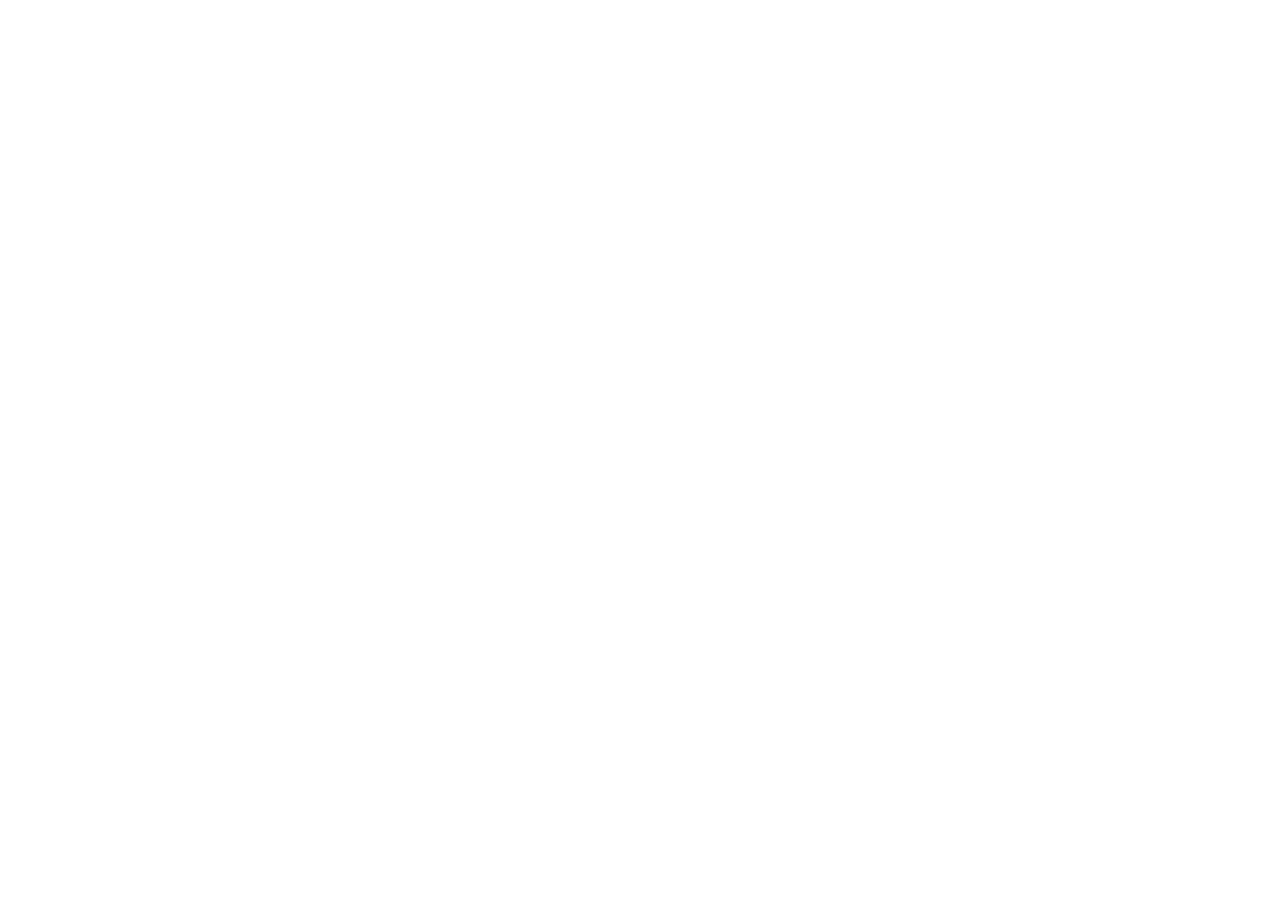
==== portfolio.html @ d2686898 "css  for index.html" ====
<!DOCTYPE html>
<html lang="ru">
  <head>
    <meta charset="UTF-8" />
    <meta http-equiv="X-UA-Compatible" content="IE=edge" />
    <meta name="viewport" content="width=device-width, initial-scale=1.0" />
    <title>Портфолио</title>
    <link rel="stylesheet" href="./css/styles.css" />
  </head>
  <header></header>
  <main></main>
  <footer></footer>
</html>
---- css/styles.css ----
.list {
  list-style: none;
}
.link {
  text-decoration: none;
}
:root {
  --primary-font: 'Roboto', sans-serif;
  --secondary-font: 'Raleway', sans-serif;
  --primary-text-color: #212121;
  --secondary-text-color: #757575;
  --accent-color: #2196f3;
}

body {
  font-family: 'Roboto';
  color: #212121;
}

/* HEADER */
.logo-link-header {
  font-family: var(--secondary-font);
  font-style: normal;
  font-weight: 700;
  font-size: 26px;
  line-height: 1.19;

  letter-spacing: 0.03em;

  color: #000000;

  text-shadow: 0px 4px 4px rgba(0, 0, 0, 0.25);
}
.accent {
  color: var(--accent-color);
}
.menu-link:hover,
.menu-link:focus {
  color: #2196f3;
}
.menu-link {
  font-style: normal;
  font-weight: 500;
  font-size: 14px;
  line-height: 1.14;
  letter-spacing: 0.02em;

  color: #212121;
}

.contact-text {
  font-style: normal;
  font-weight: 500;
  font-size: 14px;
  line-height: 1.14px;
  letter-spacing: 0.02em;

  color: #757575;
}
.contact-text:hover,
.contact-text:focus {
  color: #2196f3;
}

/* HERO */
.hero, .footer {
  background-color: #2f303a;
}
.hero-title {
  font-style: normal;
  font-weight: 900;
  font-size: 44px;
  line-height: 1.36;
  text-align: center;
  letter-spacing: 0.06em;
  text-transform: uppercase;

  color: #ffffff;
}
.modal-btn {
  background-color: #2196f3;
  font-style: normal;
  font-weight: 700;
  font-size: 16px;
  line-height: 1.88;
  display: flex;
  align-items: center;
  text-align: center;
  letter-spacing: 0.06em;

  color: #ffffff;
  cursor: pointer;
}

/* PLUS */

.plus-title {
  font-style: normal;
  font-weight: 700;
  font-size: 14px;
  line-height: 1.14px;
  letter-spacing: 0.03em;
  text-transform: uppercase;

  color: #212121;
}
.plus-text {
  font-style: normal;
  font-weight: 400;
  font-size: 14px;
  line-height: 1.71;

  letter-spacing: 0.03em;

  color: #757575;
}

/* EXAMPLES+TEAM */

.examples-title,
.team-title {
  font-style: normal;
  font-weight: 700;
  font-size: 36px;
  line-height: 1.17;
  text-align: center;
  letter-spacing: 0.03em;

  color: #212121;
}
.team {
  background-color: #f5f4fa;
}
.team-name-title {
  font-style: normal;
  font-weight: 500;
  font-size: 16px;
  line-height: 1.19;

  text-align: center;
  letter-spacing: 0.03em;

  color: #212121;
}
.team-speciality {
  font-style: normal;
  font-weight: 400;
  font-size: 16px;
  line-height: 1.19;

  text-align: center;
  letter-spacing: 0.03em;

  color: #757575;
}
.logo-link-footer {
        font-family: 'Raleway';
        font-style: normal;
        font-weight: 700;
        font-size: 26px;
        line-height: 1.19;
           
        letter-spacing: 0.03em;
    
        color: #FFFFFF;
}

.address-text {
    
        font-style: normal;
        font-weight: 400;
        font-size: 14px;
        line-height: 1.71;
       
    
        letter-spacing: 0.03em;
    
        color: #FFFFFF;
}
.address-text:hover,
.address-text:focus {
    color: #2196f3;
}
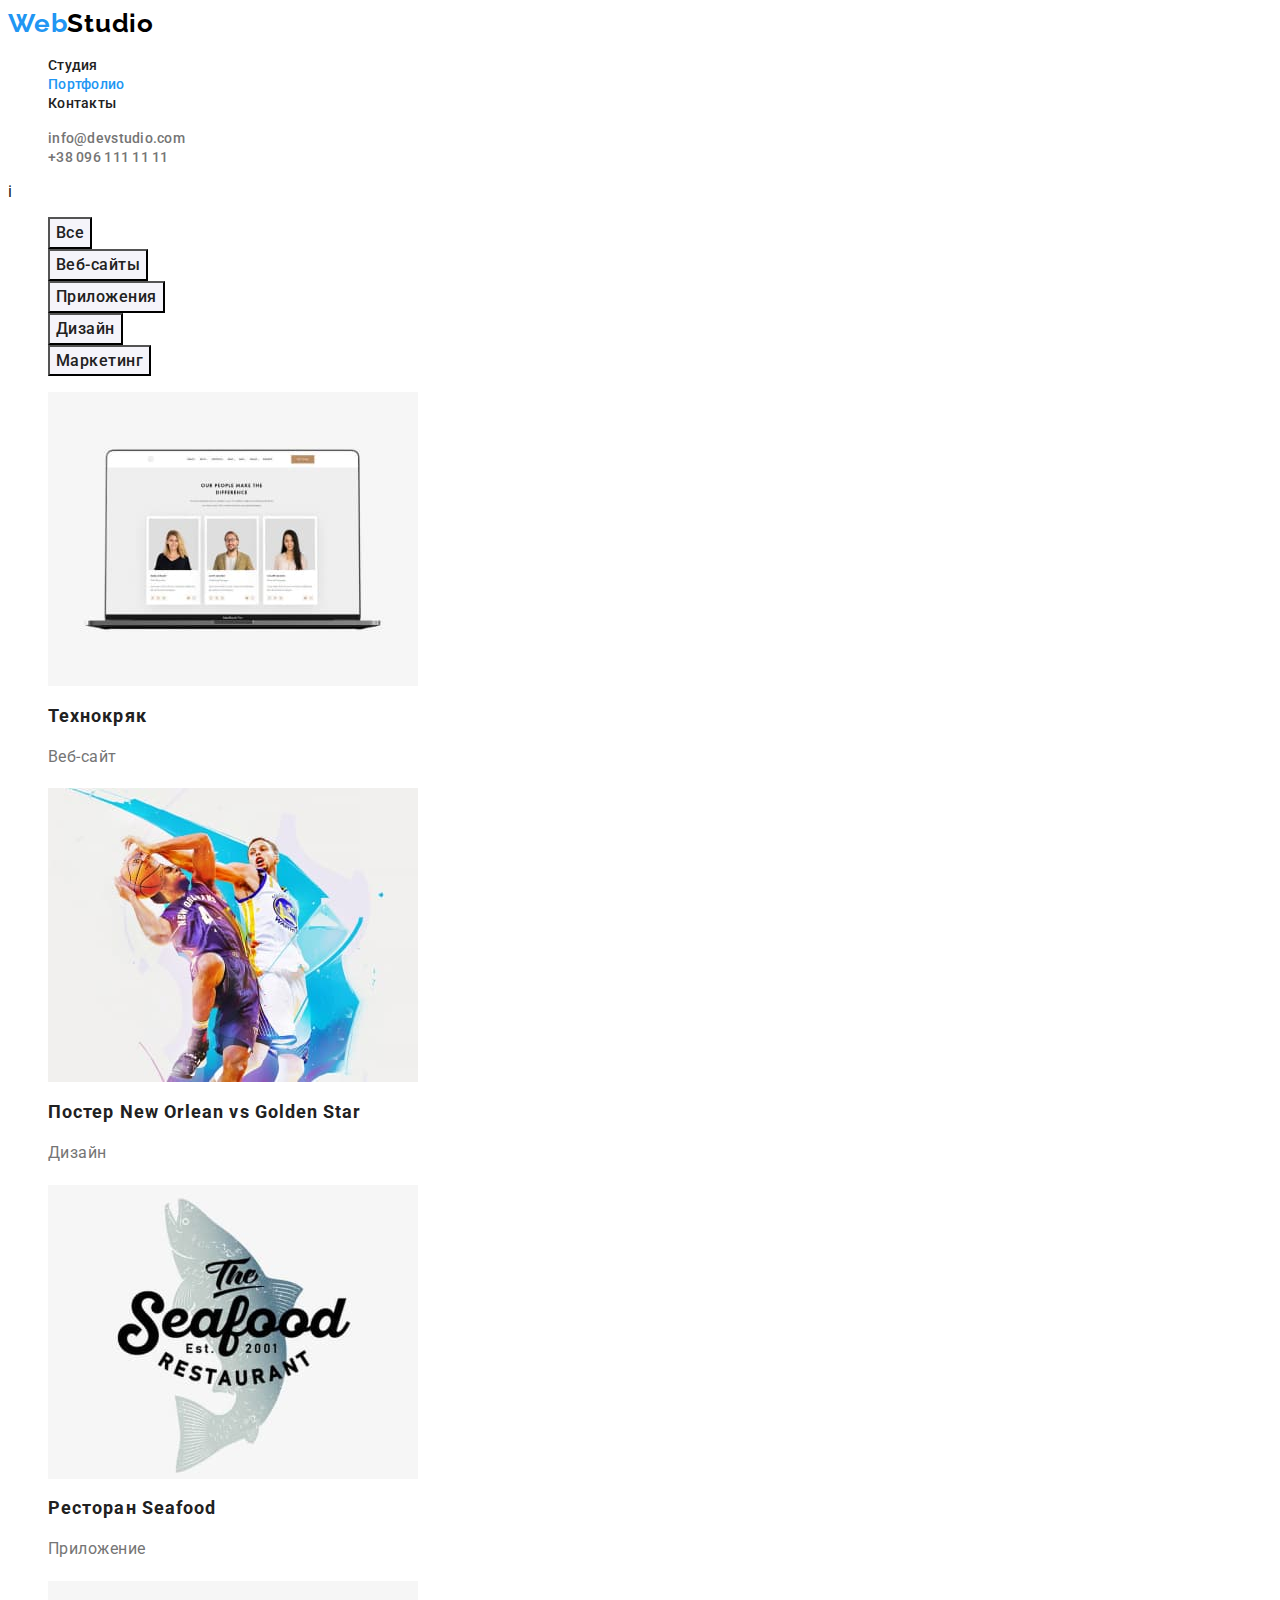
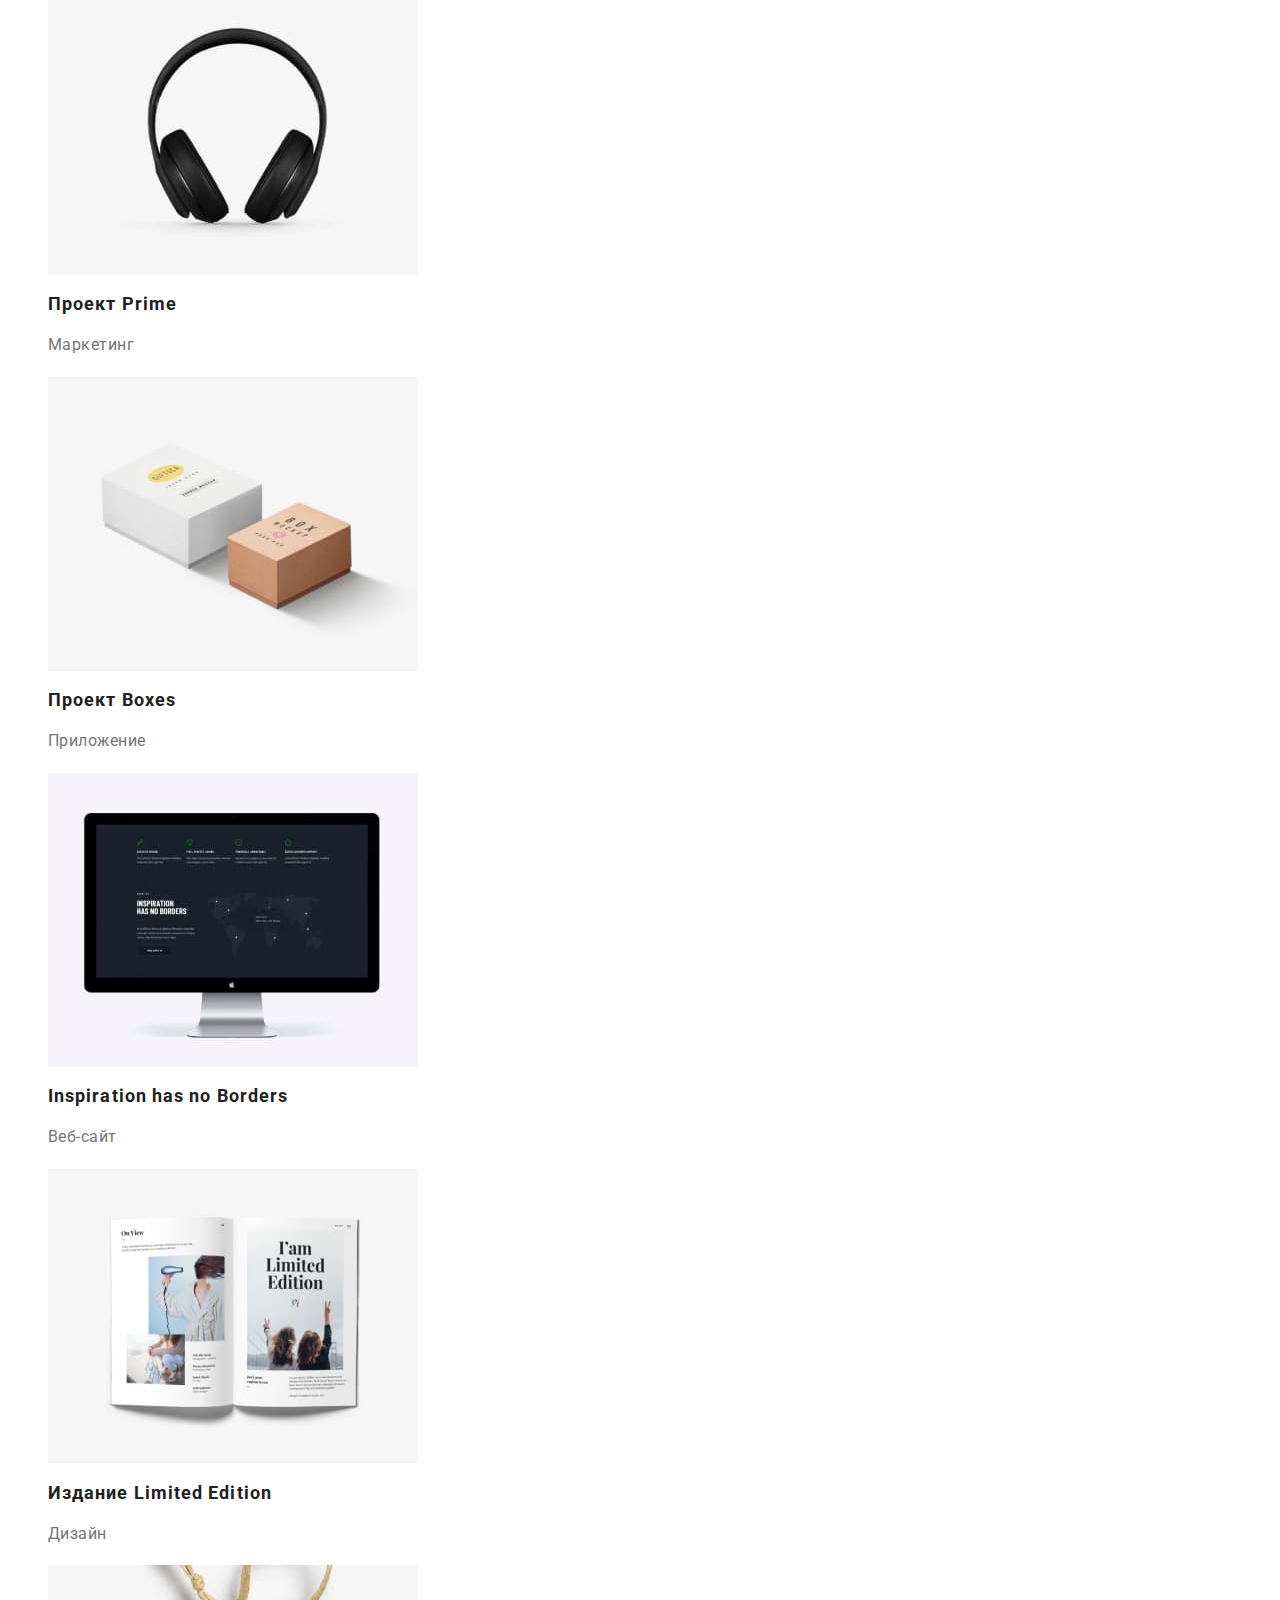
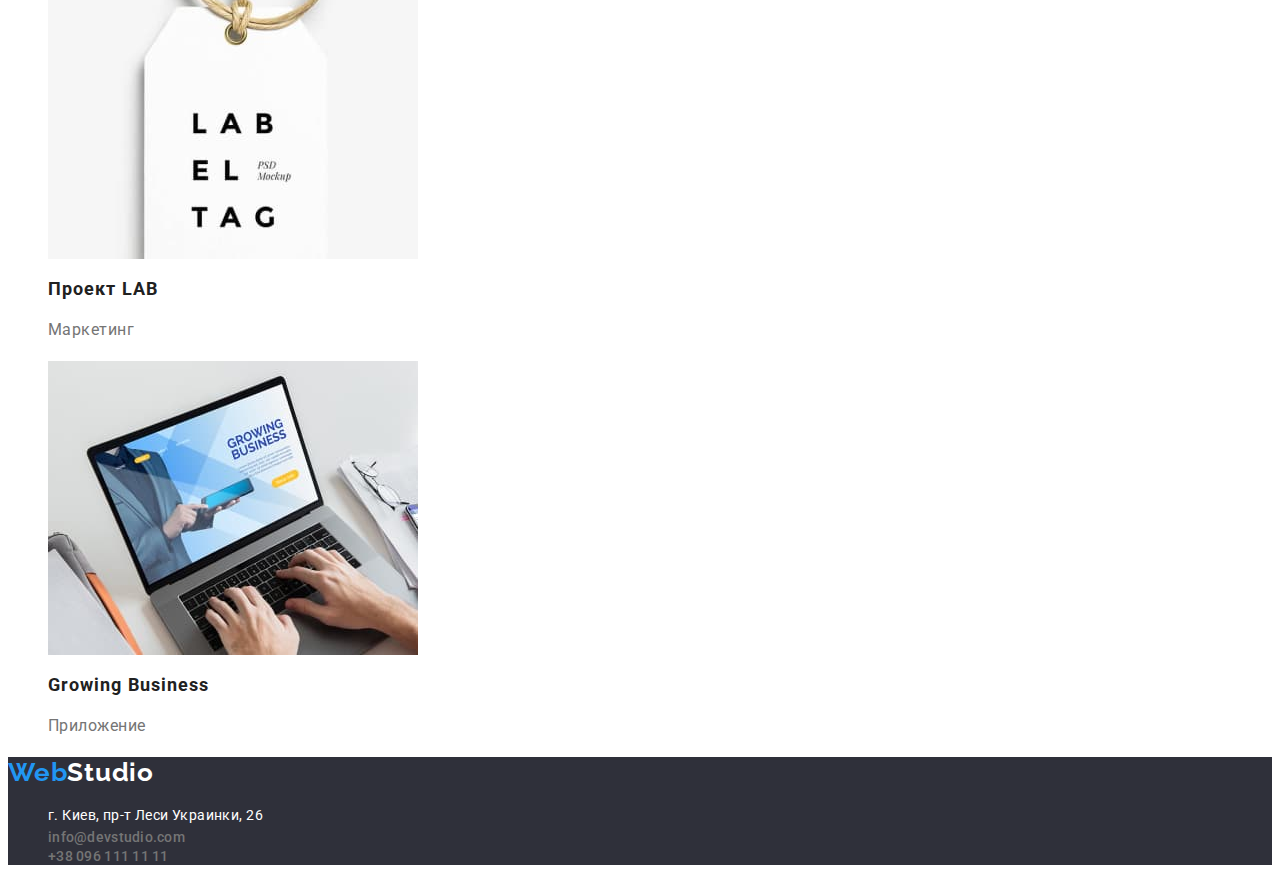
==== commit 11fbbec4: "add portfolio.html+css" ====
--- a/portfolio.html
+++ b/portfolio.html
@@ -5,9 +5,167 @@
     <meta http-equiv="X-UA-Compatible" content="IE=edge" />
     <meta name="viewport" content="width=device-width, initial-scale=1.0" />
     <title>Портфолио</title>
+    <link rel="preconnect" href="https://fonts.googleapis.com" />
+    <link rel="preconnect" href="https://fonts.gstatic.com" crossorigin />
+    <link
+      href="https://fonts.googleapis.com/css2?family=Montserrat:wght@400;700&family=Raleway:wght@700&family=Roboto:wght@400;500;700;900&display=swap"
+      rel="stylesheet"
+    />
     <link rel="stylesheet" href="./css/styles.css" />
   </head>
-  <header></header>
-  <main></main>
-  <footer></footer>
+  <!--Header-->
+  <header class="header">
+    <nav class="navigation">
+      <a class="logo-link-header link" href="./index.html"><span class="accent">Web</span>Studio</a>
+
+      <ul class="menu list">
+        <li class="menu-item">
+          <a class="menu-link link" href="./index.html">Студия</a>
+        </li>
+        <li class="menu-item">
+          <a class="menu-link menu-link-current link" href="">Портфолио</a>
+        </li>
+        <li class="menu-item">
+          <a class="menu-link link" href="">Контакты</a>
+        </li>
+      </ul>
+    </nav>
+    <ul class="contact list">
+      <li class="contact-item">
+        <a class="contact-text link" href="mailto:info@devstudio.com">info@devstudio.com</a>
+      </li>
+      <li class="contact-item">
+        <a class="contact-text link" href="tel:+380961111111">+38 096 111 11 11</a>
+      </li>
+    </ul>
+  </header>
+  <main>
+    <!--Our portfolio-->
+    <h1 hidden>Кнопки навигации по странице</h1>
+    i
+    <section>
+      <div class="nav-on-portfolio">
+        <ul class="nav-on-portfolio-list list">
+          <li><button class="nav-on-portfolio-text" type="button">Все</button></li>
+          <li><button class="nav-on-portfolio-text" type="button">Веб-сайты</button></li>
+          <li><button class="nav-on-portfolio-text" type="button">Приложения</button></li>
+          <li><button class="nav-on-portfolio-text" type="button">Дизайн</button></li>
+          <li><button class="nav-on-portfolio-text" type="button">Маркетинг</button></li>
+        </ul>
+      </div>
+
+      <div class="portfolio-examples">
+        <ul class="portfolio-examples-list list">
+          <li class="portfolio-examples-item">
+            <img
+              src="./images/Portfolio/portfolio-1.jpg"
+              alt="Пример нашего портфолио"
+              width="370"
+              height="294"
+            />
+            <h2 class="portfolio-examples-title">Технокряк</h2>
+            <p class="portfolio-examples-text">Веб-сайт</p>
+          </li>
+          <li class="portfolio-examples-item">
+            <img
+              src="./images/Portfolio/portfolio-2.jpg"
+              alt="Пример нашего портфолио"
+              width="370"
+              height="294"
+            />
+            <h2 class="portfolio-examples-title">Постер New Orlean vs Golden Star</h2>
+            <p class="portfolio-examples-text">Дизайн</p>
+          </li>
+          <li class="portfolio-examples-item">
+            <img
+              src="./images/Portfolio/portfolio-3.jpg"
+              alt="Пример нашего портфолио"
+              width="370"
+              height="294"
+            />
+            <h2 class="portfolio-examples-title">Ресторан Seafood</h2>
+            <p class="portfolio-examples-text">Приложение</p>
+          </li>
+          <li class="portfolio-examples-item">
+            <img
+              src="./images/Portfolio/portfolio-4.jpg"
+              alt="Пример нашего портфолио"
+              width="370"
+              height="294"
+            />
+            <h2 class="portfolio-examples-title">Проект Prime</h2>
+            <p class="portfolio-examples-text">Маркетинг</p>
+          </li>
+          <li class="portfolio-examples-item">
+            <img
+              src="./images/Portfolio/portfolio-5.jpg"
+              alt="Пример нашего портфолио"
+              width="370"
+              height="294"
+            />
+            <h2 class="portfolio-examples-title">Проект Boxes</h2>
+            <p class="portfolio-examples-text">Приложение</p>
+          </li>
+          <li class="portfolio-examples-item">
+            <img
+              src="./images/Portfolio/portfolio-6.jpg"
+              alt="Пример нашего портфолио"
+              width="370"
+              height="294"
+            />
+            <h2 class="portfolio-examples-title">Inspiration has no Borders</h2>
+            <p class="portfolio-examples-text">Веб-сайт</p>
+          </li>
+          <li class="portfolio-examples-item">
+            <img
+              src="./images/Portfolio/portfolio-7.jpg"
+              alt="Пример нашего портфолио"
+              width="370"
+              height="294"
+            />
+            <h2 class="portfolio-examples-title">Издание Limited Edition</h2>
+            <p class="portfolio-examples-text">Дизайн</p>
+          </li>
+          <li class="portfolio-examples-item">
+            <img
+              src="./images/Portfolio/portfolio-8.jpg"
+              alt="Пример нашего портфолио"
+              width="370"
+              height="294"
+            />
+            <h2 class="portfolio-examples-title">Проект LAB</h2>
+            <p class="portfolio-examples-text">Маркетинг</p>
+          </li>
+          <li class="portfolio-examples-item">
+            <img
+              src="./images/Portfolio/portfolio-9.jpg"
+              alt="Пример нашего портфолио"
+              width="370"
+              height="294"
+            />
+            <h2 class="portfolio-examples-title">Growing Business</h2>
+            <p class="portfolio-examples-text">Приложение</p>
+          </li>
+        </ul>
+      </div>
+    </section>
+  </main>
+  <!--Footer-->
+  <footer class="footer">
+    <a class="logo-link-footer link" href="./index.html"><span class="accent">Web</span>Studio</a>
+
+    <address class="address">
+      <ul class="address-list list">
+        <li class="address-item">
+          <a class="address-text link" href="">г. Киев, пр-т Леси Украинки, 26</a>
+        </li>
+        <li class="contact-item">
+          <a class="contact-text link" href="mailto:info@devstudio.com">info@devstudio.com</a>
+        </li>
+        <li class="contact-item">
+          <a class="contact-text link" href="tel:+380961111111">+38 096 111 11 11</a>
+        </li>
+      </ul>
+    </address>
+  </footer>
 </html>
--- a/css/styles.css
+++ b/css/styles.css
@@ -7,177 +7,190 @@
 :root {
   --primary-font: 'Roboto', sans-serif;
   --secondary-font: 'Raleway', sans-serif;
+  --primary-font-size: 16px;
+  --secondary-font-size: 14px;
+  --primary-font-weight: 700;
   --primary-text-color: #212121;
   --secondary-text-color: #757575;
+  --thirty-text-color: #ffffff;
+  --fourty-text-color: #000000;
+  --primary-bcg: #2f303a;
+  --secondary-bcg: #f5f4fa;
   --accent-color: #2196f3;
 }
 
 body {
-  font-family: 'Roboto';
-  color: #212121;
+  font-family: var(--primary-font), sans-serif;
+  color: var(--primary-text-color);
 }
 
-/* HEADER */
+/* ===================================HEADER=================================== */
 .logo-link-header {
   font-family: var(--secondary-font);
-  font-style: normal;
-  font-weight: 700;
+  font-weight: var(--primary-font-weight);
   font-size: 26px;
   line-height: 1.19;
-
   letter-spacing: 0.03em;
-
-  color: #000000;
-
-  text-shadow: 0px 4px 4px rgba(0, 0, 0, 0.25);
+  color: var(--fourty-text-color);
 }
 .accent {
   color: var(--accent-color);
 }
 .menu-link:hover,
 .menu-link:focus {
-  color: #2196f3;
+  color: var(--accent-color);
 }
 .menu-link {
-  font-style: normal;
   font-weight: 500;
-  font-size: 14px;
+  font-size: var(--secondary-font-size);
   line-height: 1.14;
   letter-spacing: 0.02em;
-
-  color: #212121;
+  color: var(--primary-text-color);
 }
 
 .contact-text {
   font-style: normal;
   font-weight: 500;
-  font-size: 14px;
+  font-size: var(--secondary-font-size);
   line-height: 1.14px;
   letter-spacing: 0.02em;
-
-  color: #757575;
+  color: var(--secondary-text-color);
 }
 .contact-text:hover,
 .contact-text:focus {
-  color: #2196f3;
+  color: var(--accent-color);
 }
 
-/* HERO */
-.hero, .footer {
-  background-color: #2f303a;
+/*========================================== HERO =========================================*/
+.hero,
+.footer {
+  background-color: var(--primary-bcg);
 }
 .hero-title {
-  font-style: normal;
   font-weight: 900;
   font-size: 44px;
   line-height: 1.36;
   text-align: center;
   letter-spacing: 0.06em;
   text-transform: uppercase;
-
-  color: #ffffff;
+  color: var(--thirty-text-color);
 }
 .modal-btn {
-  background-color: #2196f3;
-  font-style: normal;
-  font-weight: 700;
-  font-size: 16px;
+  background-color: var(--accent-color);
+  font-family: inherit;
+  font-weight: var(--primary-font-weight);
+  font-size: var(--primary-font-size);
   line-height: 1.88;
   display: flex;
   align-items: center;
   text-align: center;
   letter-spacing: 0.06em;
-
-  color: #ffffff;
+  color: var(--thirty-text-color);
   cursor: pointer;
 }
-
-/* PLUS */
+.modal-btn:hover,
+.modal-btn:focus {
+  background-color: #188ce8;
+}
+/* ========================================= PLUS =========================================*/
 
 .plus-title {
-  font-style: normal;
-  font-weight: 700;
-  font-size: 14px;
+  font-weight: var(--primary-font-weight);
+  font-size: var(--secondary-font-size);
   line-height: 1.14px;
   letter-spacing: 0.03em;
   text-transform: uppercase;
-
-  color: #212121;
+  color: var(--primary-text-color);
 }
 .plus-text {
-  font-style: normal;
-  font-weight: 400;
-  font-size: 14px;
+  font-size: var(--secondary-font-size);
   line-height: 1.71;
-
   letter-spacing: 0.03em;
-
-  color: #757575;
+  color: var(--secondary-text-color);
 }
 
-/* EXAMPLES+TEAM */
+/*=========================================== TEAM ===========================================*/
 
 .examples-title,
 .team-title {
-  font-style: normal;
-  font-weight: 700;
+  font-weight: var(--primary-font-weight);
   font-size: 36px;
   line-height: 1.17;
   text-align: center;
   letter-spacing: 0.03em;
-
-  color: #212121;
+  color: var(--primary-text-color);
 }
 .team {
-  background-color: #f5f4fa;
+  background-color: var(--secondary-bcg);
 }
 .team-name-title {
-  font-style: normal;
   font-weight: 500;
-  font-size: 16px;
+  font-size: var(--primary-font-size);
   line-height: 1.19;
-
   text-align: center;
   letter-spacing: 0.03em;
-
-  color: #212121;
+  color: var(--primary-text-color);
 }
 .team-speciality {
-  font-style: normal;
-  font-weight: 400;
-  font-size: 16px;
+  font-size: var(--primary-font-size);
   line-height: 1.19;
-
   text-align: center;
   letter-spacing: 0.03em;
+  color: var(--secondary-text-color);
+}
+/*======================================== FOOTER ========================================*/
+.logo-link-footer {
+  font-family: var(--secondary-font);
+  font-weight: var(--primary-font-weight);
+  font-size: 26px;
+  line-height: 1.19;
+  letter-spacing: 0.03em;
 
-  color: #757575;
-}
-.logo-link-footer {
-        font-family: 'Raleway';
-        font-style: normal;
-        font-weight: 700;
-        font-size: 26px;
-        line-height: 1.19;
-           
-        letter-spacing: 0.03em;
-    
-        color: #FFFFFF;
+  color: var(--thirty-text-color);
 }
 
 .address-text {
-    
-        font-style: normal;
-        font-weight: 400;
-        font-size: 14px;
-        line-height: 1.71;
-       
-    
-        letter-spacing: 0.03em;
-    
-        color: #FFFFFF;
+  font-style: normal;
+  font-size: var(--secondary-font-size);
+  line-height: 1.71;
+  letter-spacing: 0.03em;
+  color: var(--thirty-text-color);
 }
 .address-text:hover,
 .address-text:focus {
-    color: #2196f3;
-}+  color: var(--accent-color);
+}
+
+/* =====================================OUR PORTFOLIO ===================================== */
+.nav-on-portfolio-text:hover,
+.nav-on-portfolio-text:focus {
+  background-color: var(--accent-color);
+  color: var(--thirty-text-color);
+}
+.nav-on-portfolio-text {
+  background-color: var(--secondary-bcg);
+  font-family: inherit;
+  font-weight: 500;
+  font-size: var(--primary-font-size);
+  line-height: 1.62;
+  text-align: center;
+  letter-spacing: 0.03em;
+  color: var(--primary-text-color);
+  cursor: pointer;
+}
+.portfolio-examples-title {
+  font-weight: var(--primary-font-weight);
+  font-size: 18px;
+  line-height: 2x;
+  letter-spacing: 0.06em;
+  color: var(--primary-text-color);
+}
+.portfolio-examples-text {
+  font-size: var(--primary-font-size);
+  line-height: 1.88;
+  letter-spacing: 0.03em;
+  color: var(--secondary-text-color);
+}
+.menu-link-current {
+  color: var(--accent-color);
+}
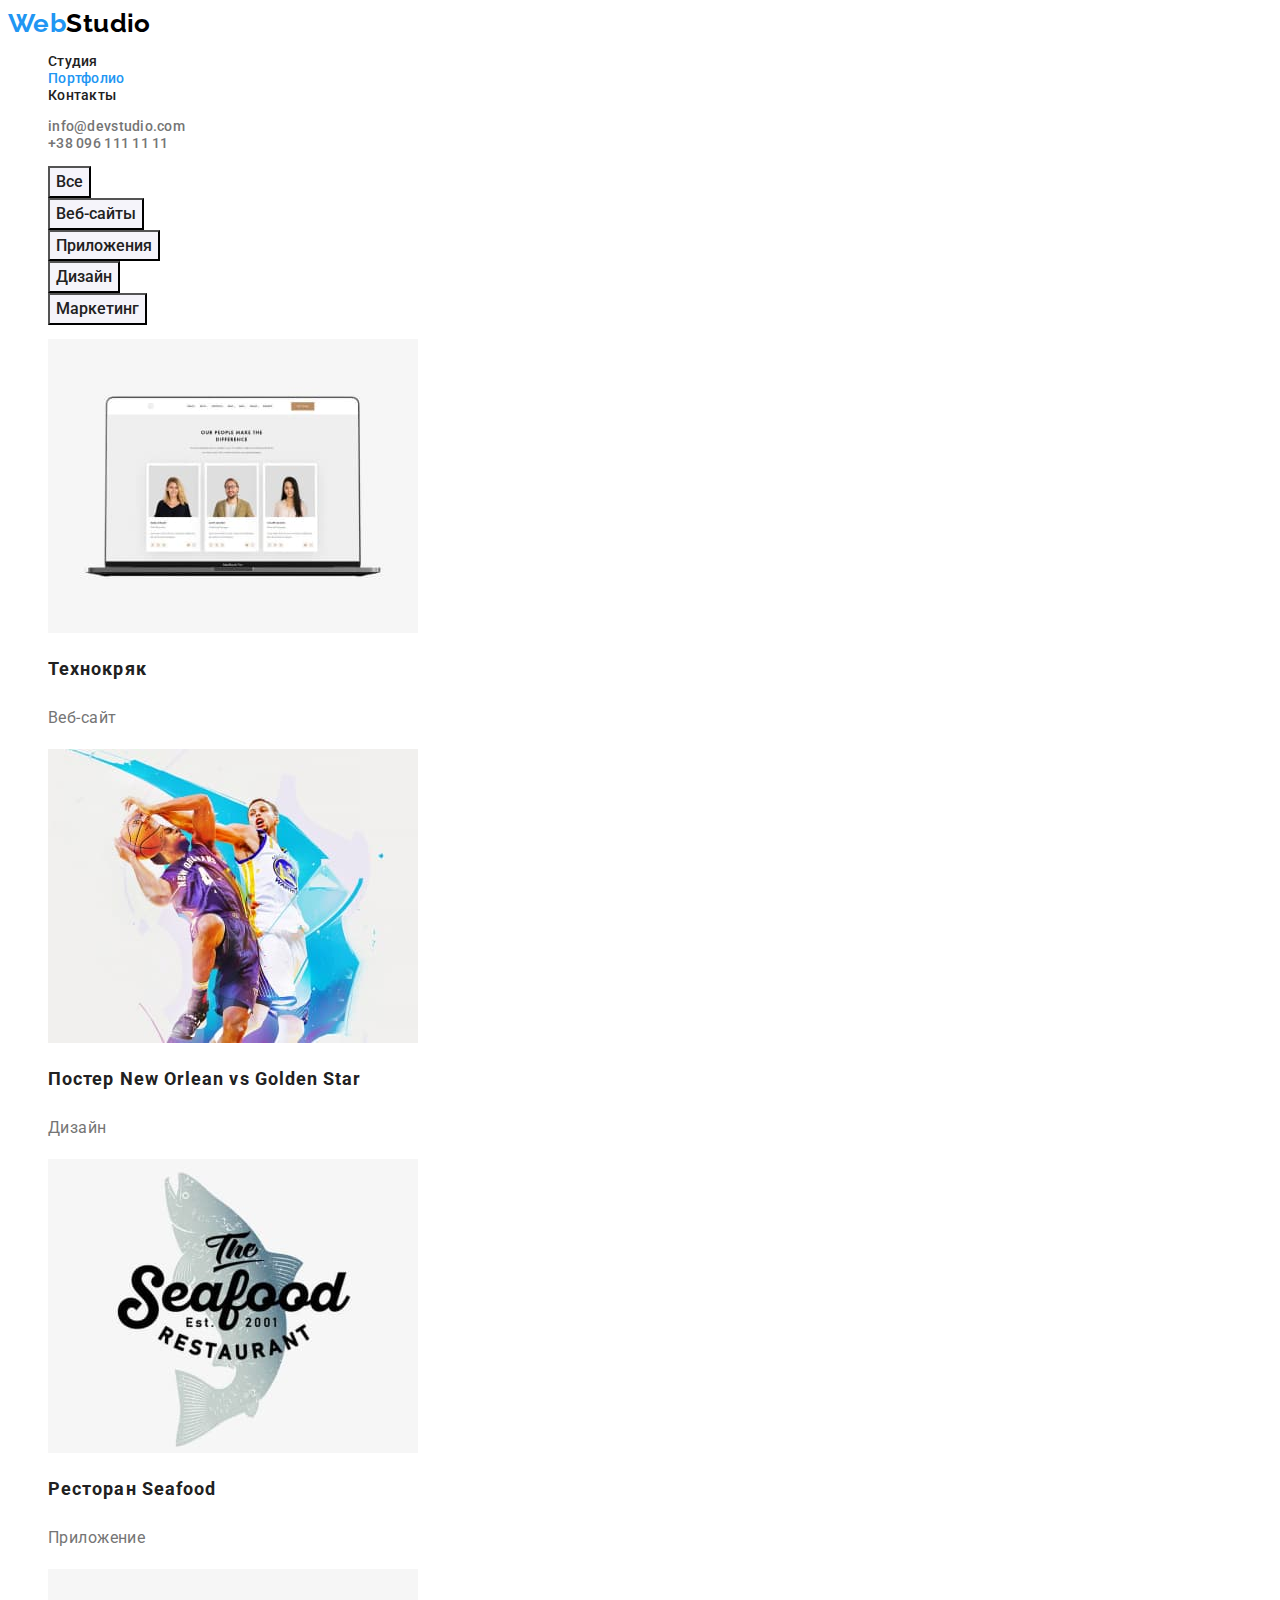
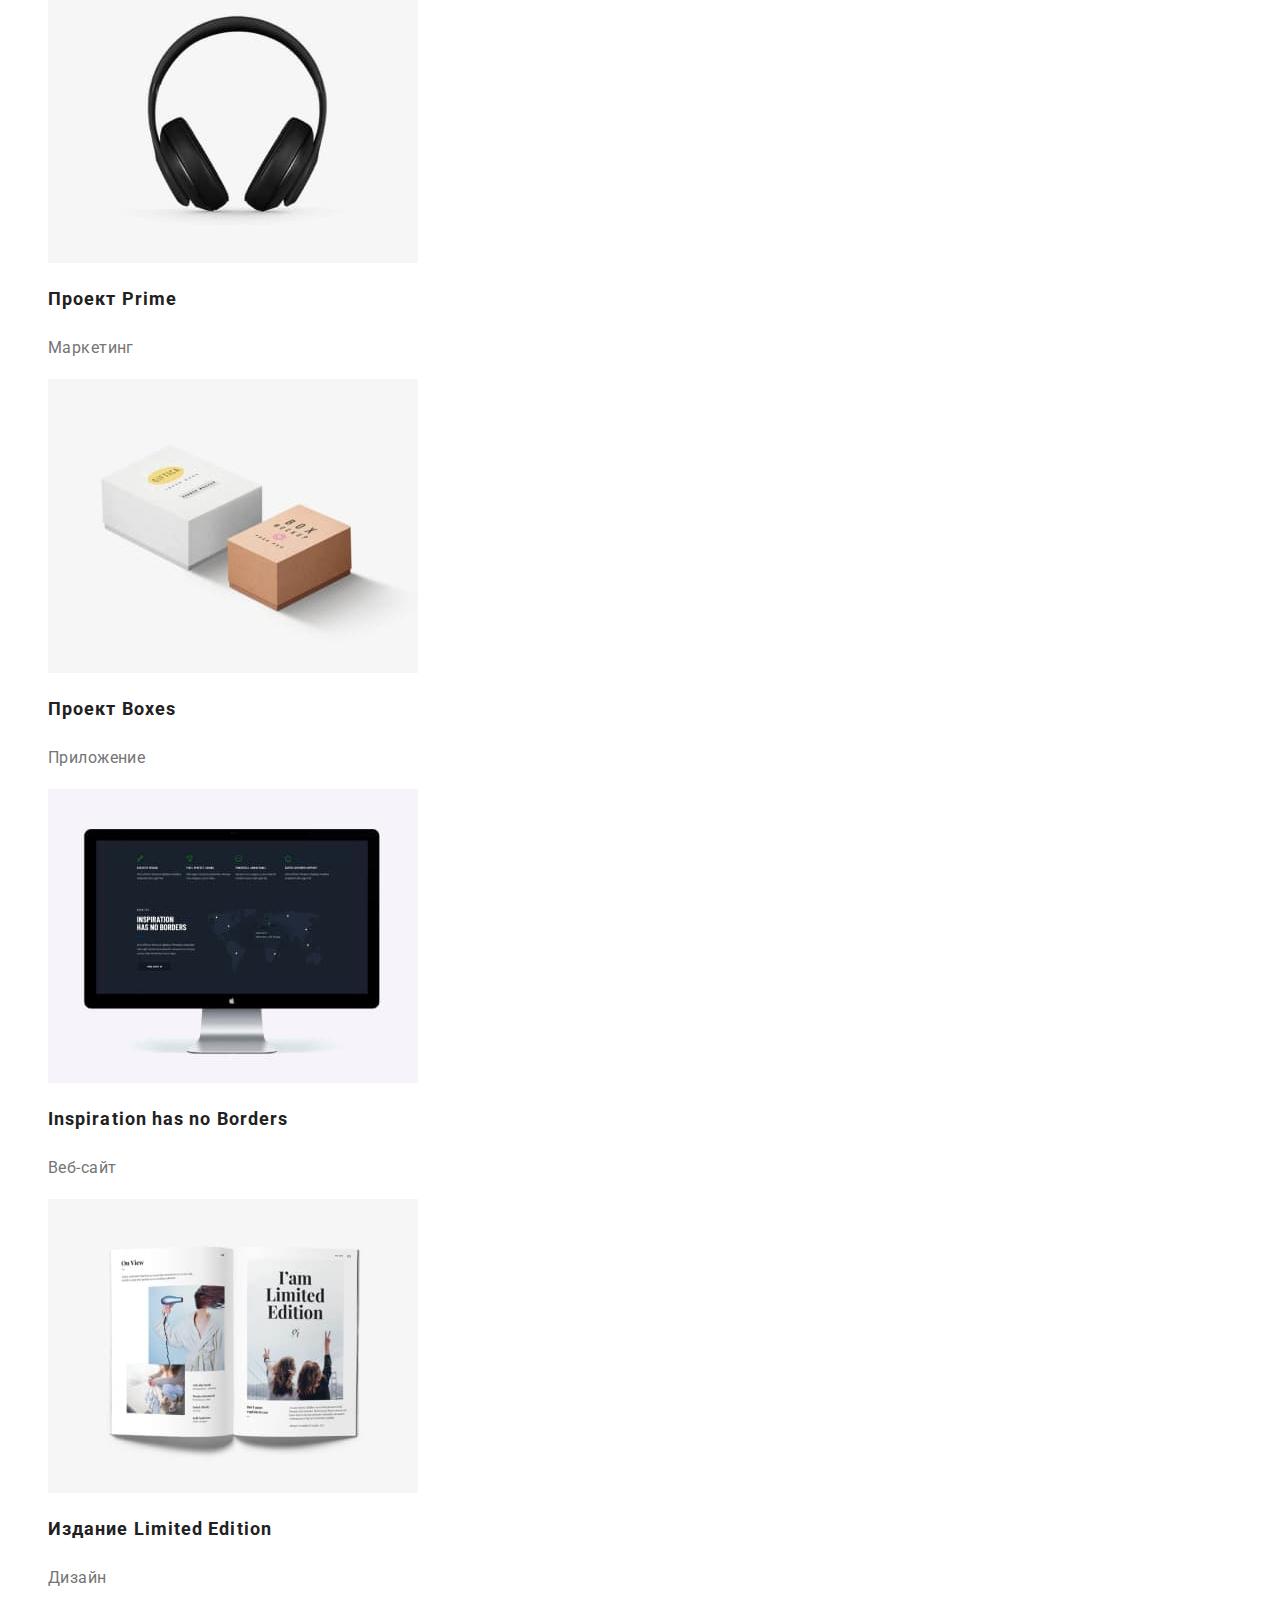
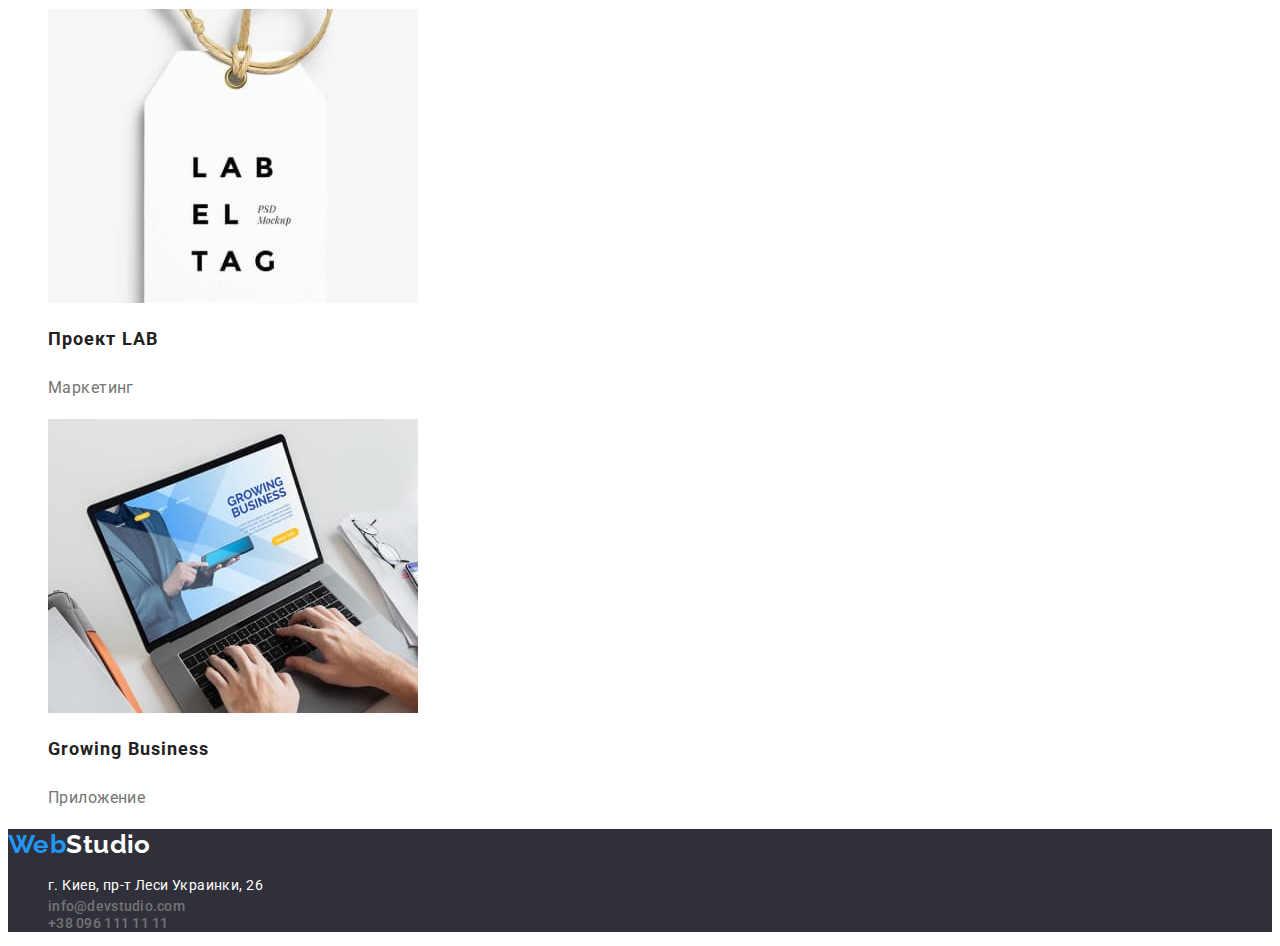
==== commit b7e45fe0: "correct css" ====
--- a/portfolio.html
+++ b/portfolio.html
@@ -41,113 +41,110 @@
   </header>
   <main>
     <!--Our portfolio-->
-    <h1 hidden>Кнопки навигации по странице</h1>
-    i
+
     <section>
-      <div class="nav-on-portfolio">
-        <ul class="nav-on-portfolio-list list">
-          <li><button class="nav-on-portfolio-text" type="button">Все</button></li>
-          <li><button class="nav-on-portfolio-text" type="button">Веб-сайты</button></li>
-          <li><button class="nav-on-portfolio-text" type="button">Приложения</button></li>
-          <li><button class="nav-on-portfolio-text" type="button">Дизайн</button></li>
-          <li><button class="nav-on-portfolio-text" type="button">Маркетинг</button></li>
-        </ul>
-      </div>
+      <h1 hidden>Кнопки навигации по странице</h1>
 
-      <div class="portfolio-examples">
-        <ul class="portfolio-examples-list list">
-          <li class="portfolio-examples-item">
-            <img
-              src="./images/Portfolio/portfolio-1.jpg"
-              alt="Пример нашего портфолио"
-              width="370"
-              height="294"
-            />
-            <h2 class="portfolio-examples-title">Технокряк</h2>
-            <p class="portfolio-examples-text">Веб-сайт</p>
-          </li>
-          <li class="portfolio-examples-item">
-            <img
-              src="./images/Portfolio/portfolio-2.jpg"
-              alt="Пример нашего портфолио"
-              width="370"
-              height="294"
-            />
-            <h2 class="portfolio-examples-title">Постер New Orlean vs Golden Star</h2>
-            <p class="portfolio-examples-text">Дизайн</p>
-          </li>
-          <li class="portfolio-examples-item">
-            <img
-              src="./images/Portfolio/portfolio-3.jpg"
-              alt="Пример нашего портфолио"
-              width="370"
-              height="294"
-            />
-            <h2 class="portfolio-examples-title">Ресторан Seafood</h2>
-            <p class="portfolio-examples-text">Приложение</p>
-          </li>
-          <li class="portfolio-examples-item">
-            <img
-              src="./images/Portfolio/portfolio-4.jpg"
-              alt="Пример нашего портфолио"
-              width="370"
-              height="294"
-            />
-            <h2 class="portfolio-examples-title">Проект Prime</h2>
-            <p class="portfolio-examples-text">Маркетинг</p>
-          </li>
-          <li class="portfolio-examples-item">
-            <img
-              src="./images/Portfolio/portfolio-5.jpg"
-              alt="Пример нашего портфолио"
-              width="370"
-              height="294"
-            />
-            <h2 class="portfolio-examples-title">Проект Boxes</h2>
-            <p class="portfolio-examples-text">Приложение</p>
-          </li>
-          <li class="portfolio-examples-item">
-            <img
-              src="./images/Portfolio/portfolio-6.jpg"
-              alt="Пример нашего портфолио"
-              width="370"
-              height="294"
-            />
-            <h2 class="portfolio-examples-title">Inspiration has no Borders</h2>
-            <p class="portfolio-examples-text">Веб-сайт</p>
-          </li>
-          <li class="portfolio-examples-item">
-            <img
-              src="./images/Portfolio/portfolio-7.jpg"
-              alt="Пример нашего портфолио"
-              width="370"
-              height="294"
-            />
-            <h2 class="portfolio-examples-title">Издание Limited Edition</h2>
-            <p class="portfolio-examples-text">Дизайн</p>
-          </li>
-          <li class="portfolio-examples-item">
-            <img
-              src="./images/Portfolio/portfolio-8.jpg"
-              alt="Пример нашего портфолио"
-              width="370"
-              height="294"
-            />
-            <h2 class="portfolio-examples-title">Проект LAB</h2>
-            <p class="portfolio-examples-text">Маркетинг</p>
-          </li>
-          <li class="portfolio-examples-item">
-            <img
-              src="./images/Portfolio/portfolio-9.jpg"
-              alt="Пример нашего портфолио"
-              width="370"
-              height="294"
-            />
-            <h2 class="portfolio-examples-title">Growing Business</h2>
-            <p class="portfolio-examples-text">Приложение</p>
-          </li>
-        </ul>
-      </div>
+      <ul class="nav-on-portfolio-list list">
+        <li><button class="nav-on-portfolio-text" type="button">Все</button></li>
+        <li><button class="nav-on-portfolio-text" type="button">Веб-сайты</button></li>
+        <li><button class="nav-on-portfolio-text" type="button">Приложения</button></li>
+        <li><button class="nav-on-portfolio-text" type="button">Дизайн</button></li>
+        <li><button class="nav-on-portfolio-text" type="button">Маркетинг</button></li>
+      </ul>
+
+      <ul class="portfolio-examples-list list">
+        <li class="portfolio-examples-item">
+          <img
+            src="./images/Portfolio/portfolio-1.jpg"
+            alt="Пример нашего портфолио"
+            width="370"
+            height="294"
+          />
+          <h2 class="portfolio-examples-title">Технокряк</h2>
+          <p class="portfolio-examples-text">Веб-сайт</p>
+        </li>
+        <li class="portfolio-examples-item">
+          <img
+            src="./images/Portfolio/portfolio-2.jpg"
+            alt="Пример нашего портфолио"
+            width="370"
+            height="294"
+          />
+          <h2 class="portfolio-examples-title">Постер New Orlean vs Golden Star</h2>
+          <p class="portfolio-examples-text">Дизайн</p>
+        </li>
+        <li class="portfolio-examples-item">
+          <img
+            src="./images/Portfolio/portfolio-3.jpg"
+            alt="Пример нашего портфолио"
+            width="370"
+            height="294"
+          />
+          <h2 class="portfolio-examples-title">Ресторан Seafood</h2>
+          <p class="portfolio-examples-text">Приложение</p>
+        </li>
+        <li class="portfolio-examples-item">
+          <img
+            src="./images/Portfolio/portfolio-4.jpg"
+            alt="Пример нашего портфолио"
+            width="370"
+            height="294"
+          />
+          <h2 class="portfolio-examples-title">Проект Prime</h2>
+          <p class="portfolio-examples-text">Маркетинг</p>
+        </li>
+        <li class="portfolio-examples-item">
+          <img
+            src="./images/Portfolio/portfolio-5.jpg"
+            alt="Пример нашего портфолио"
+            width="370"
+            height="294"
+          />
+          <h2 class="portfolio-examples-title">Проект Boxes</h2>
+          <p class="portfolio-examples-text">Приложение</p>
+        </li>
+        <li class="portfolio-examples-item">
+          <img
+            src="./images/Portfolio/portfolio-6.jpg"
+            alt="Пример нашего портфолио"
+            width="370"
+            height="294"
+          />
+          <h2 class="portfolio-examples-title">Inspiration has no Borders</h2>
+          <p class="portfolio-examples-text">Веб-сайт</p>
+        </li>
+        <li class="portfolio-examples-item">
+          <img
+            src="./images/Portfolio/portfolio-7.jpg"
+            alt="Пример нашего портфолио"
+            width="370"
+            height="294"
+          />
+          <h2 class="portfolio-examples-title">Издание Limited Edition</h2>
+          <p class="portfolio-examples-text">Дизайн</p>
+        </li>
+        <li class="portfolio-examples-item">
+          <img
+            src="./images/Portfolio/portfolio-8.jpg"
+            alt="Пример нашего портфолио"
+            width="370"
+            height="294"
+          />
+          <h2 class="portfolio-examples-title">Проект LAB</h2>
+          <p class="portfolio-examples-text">Маркетинг</p>
+        </li>
+        <li class="portfolio-examples-item">
+          <img
+            src="./images/Portfolio/portfolio-9.jpg"
+            alt="Пример нашего портфолио"
+            width="370"
+            height="294"
+          />
+          <h2 class="portfolio-examples-title">Growing Business</h2>
+          <p class="portfolio-examples-text">Приложение</p>
+        </li>
+      </ul>
     </section>
   </main>
   <!--Footer-->
--- a/css/styles.css
+++ b/css/styles.css
@@ -1,14 +1,8 @@
-.list {
-  list-style: none;
-}
-.link {
-  text-decoration: none;
-}
 :root {
   --primary-font: 'Roboto', sans-serif;
   --secondary-font: 'Raleway', sans-serif;
   --primary-font-size: 16px;
-  --secondary-font-size: 14px;
+  /* --secondary-font-size: 14px; */
   --primary-font-weight: 700;
   --primary-text-color: #212121;
   --secondary-text-color: #757575;
@@ -21,7 +15,16 @@
 
 body {
   font-family: var(--primary-font), sans-serif;
+  font-size: 14px;
+  letter-spacing: 0.03em;
   color: var(--primary-text-color);
+  background-color: #ffffff;
+}
+.list {
+  list-style: none;
+}
+.link {
+  text-decoration: none;
 }
 
 /* ===================================HEADER=================================== */
@@ -30,7 +33,6 @@
   font-weight: var(--primary-font-weight);
   font-size: 26px;
   line-height: 1.19;
-  letter-spacing: 0.03em;
   color: var(--fourty-text-color);
 }
 .accent {
@@ -42,7 +44,6 @@
 }
 .menu-link {
   font-weight: 500;
-  font-size: var(--secondary-font-size);
   line-height: 1.14;
   letter-spacing: 0.02em;
   color: var(--primary-text-color);
@@ -52,7 +53,7 @@
   font-style: normal;
   font-weight: 500;
   font-size: var(--secondary-font-size);
-  line-height: 1.14px;
+  line-height: 1.14;
   letter-spacing: 0.02em;
   color: var(--secondary-text-color);
 }
@@ -95,30 +96,21 @@
 /* ========================================= PLUS =========================================*/
 
 .plus-title {
-  font-weight: var(--primary-font-weight);
   font-size: var(--secondary-font-size);
-  line-height: 1.14px;
-  letter-spacing: 0.03em;
+  line-height: 1.14;
   text-transform: uppercase;
-  color: var(--primary-text-color);
 }
 .plus-text {
-  font-size: var(--secondary-font-size);
   line-height: 1.71;
-  letter-spacing: 0.03em;
   color: var(--secondary-text-color);
 }
 
 /*=========================================== TEAM ===========================================*/
 
-.examples-title,
-.team-title {
-  font-weight: var(--primary-font-weight);
+.section-title {
   font-size: 36px;
   line-height: 1.17;
   text-align: center;
-  letter-spacing: 0.03em;
-  color: var(--primary-text-color);
 }
 .team {
   background-color: var(--secondary-bcg);
@@ -128,14 +120,11 @@
   font-size: var(--primary-font-size);
   line-height: 1.19;
   text-align: center;
-  letter-spacing: 0.03em;
-  color: var(--primary-text-color);
 }
 .team-speciality {
   font-size: var(--primary-font-size);
   line-height: 1.19;
   text-align: center;
-  letter-spacing: 0.03em;
   color: var(--secondary-text-color);
 }
 /*======================================== FOOTER ========================================*/
@@ -144,7 +133,6 @@
   font-weight: var(--primary-font-weight);
   font-size: 26px;
   line-height: 1.19;
-  letter-spacing: 0.03em;
 
   color: var(--thirty-text-color);
 }
@@ -153,12 +141,7 @@
   font-style: normal;
   font-size: var(--secondary-font-size);
   line-height: 1.71;
-  letter-spacing: 0.03em;
   color: var(--thirty-text-color);
-}
-.address-text:hover,
-.address-text:focus {
-  color: var(--accent-color);
 }
 
 /* =====================================OUR PORTFOLIO ===================================== */
@@ -174,23 +157,23 @@
   font-size: var(--primary-font-size);
   line-height: 1.62;
   text-align: center;
-  letter-spacing: 0.03em;
   color: var(--primary-text-color);
   cursor: pointer;
 }
 .portfolio-examples-title {
   font-weight: var(--primary-font-weight);
   font-size: 18px;
-  line-height: 2x;
+  line-height: 2;
   letter-spacing: 0.06em;
-  color: var(--primary-text-color);
 }
 .portfolio-examples-text {
   font-size: var(--primary-font-size);
   line-height: 1.88;
-  letter-spacing: 0.03em;
   color: var(--secondary-text-color);
 }
 .menu-link-current {
   color: var(--accent-color);
 }
+/* .nav-first-current {
+  background-color: #ffffff;
+} */
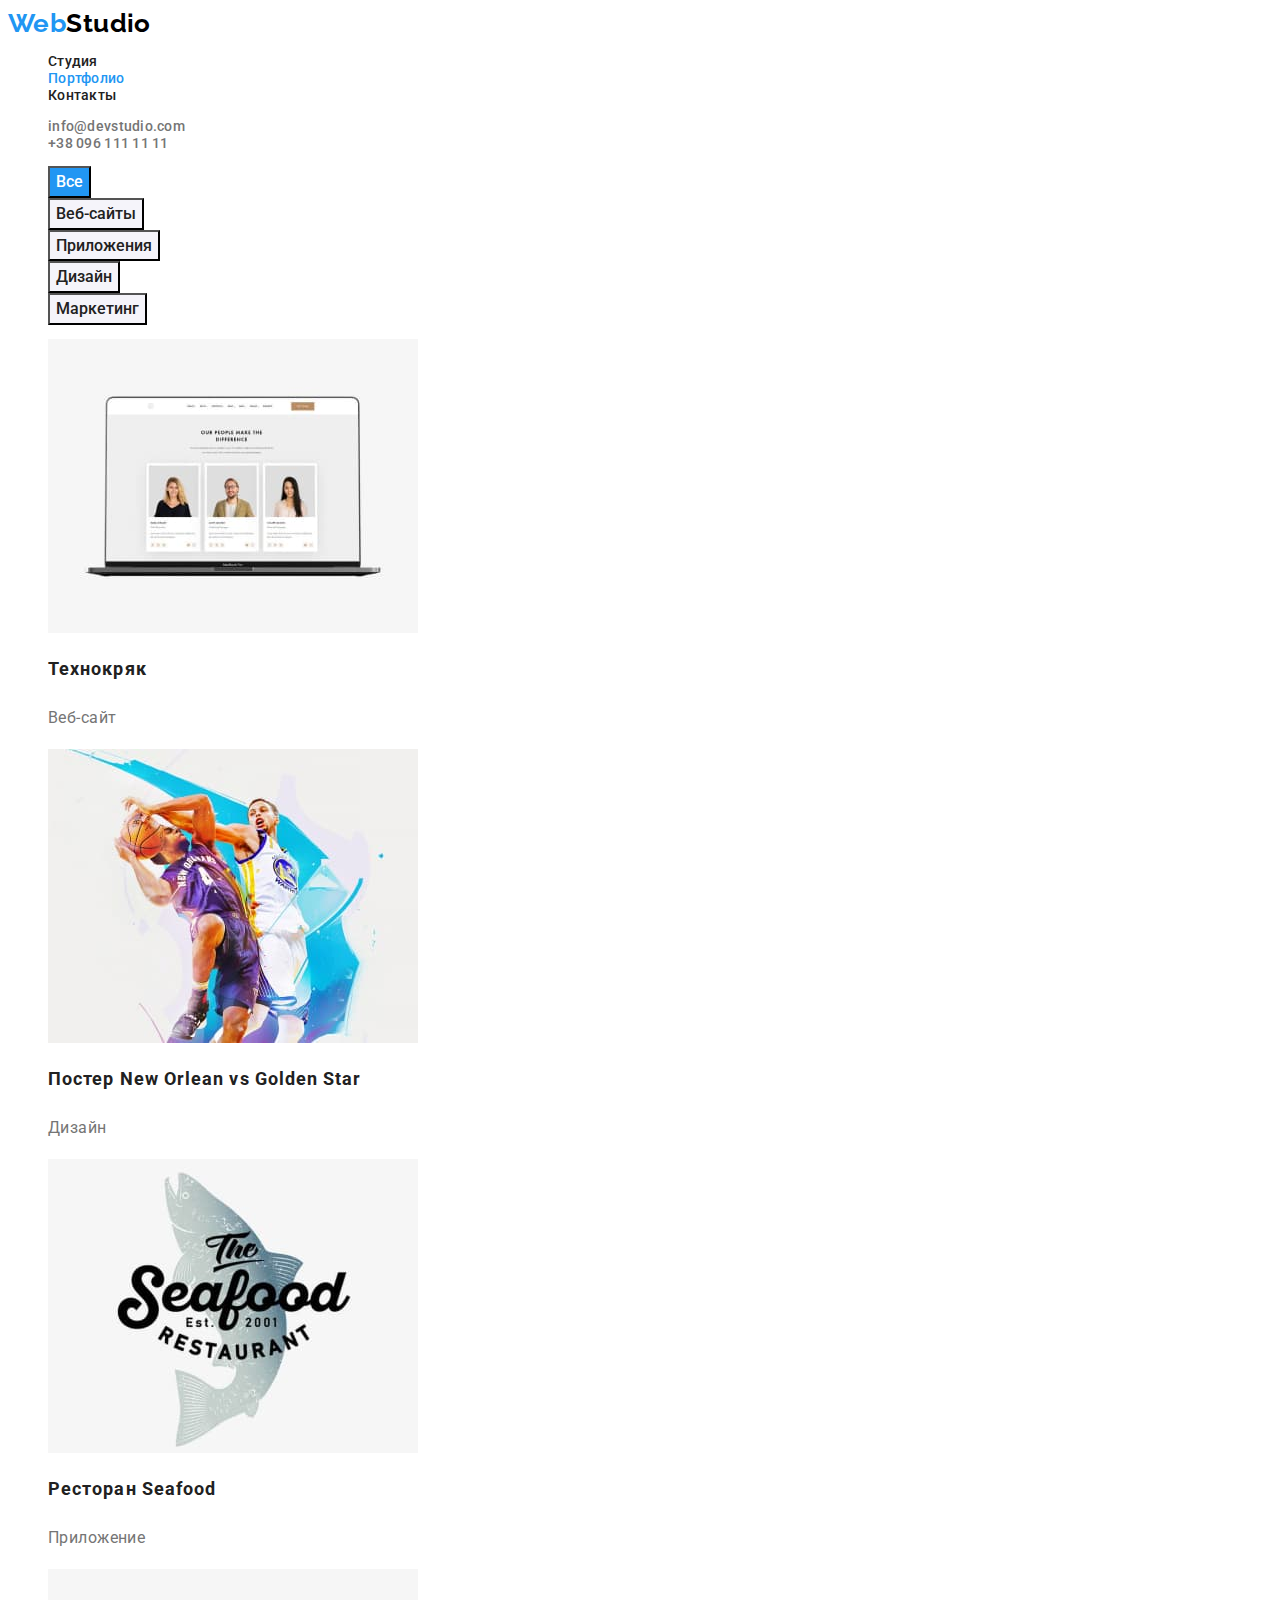
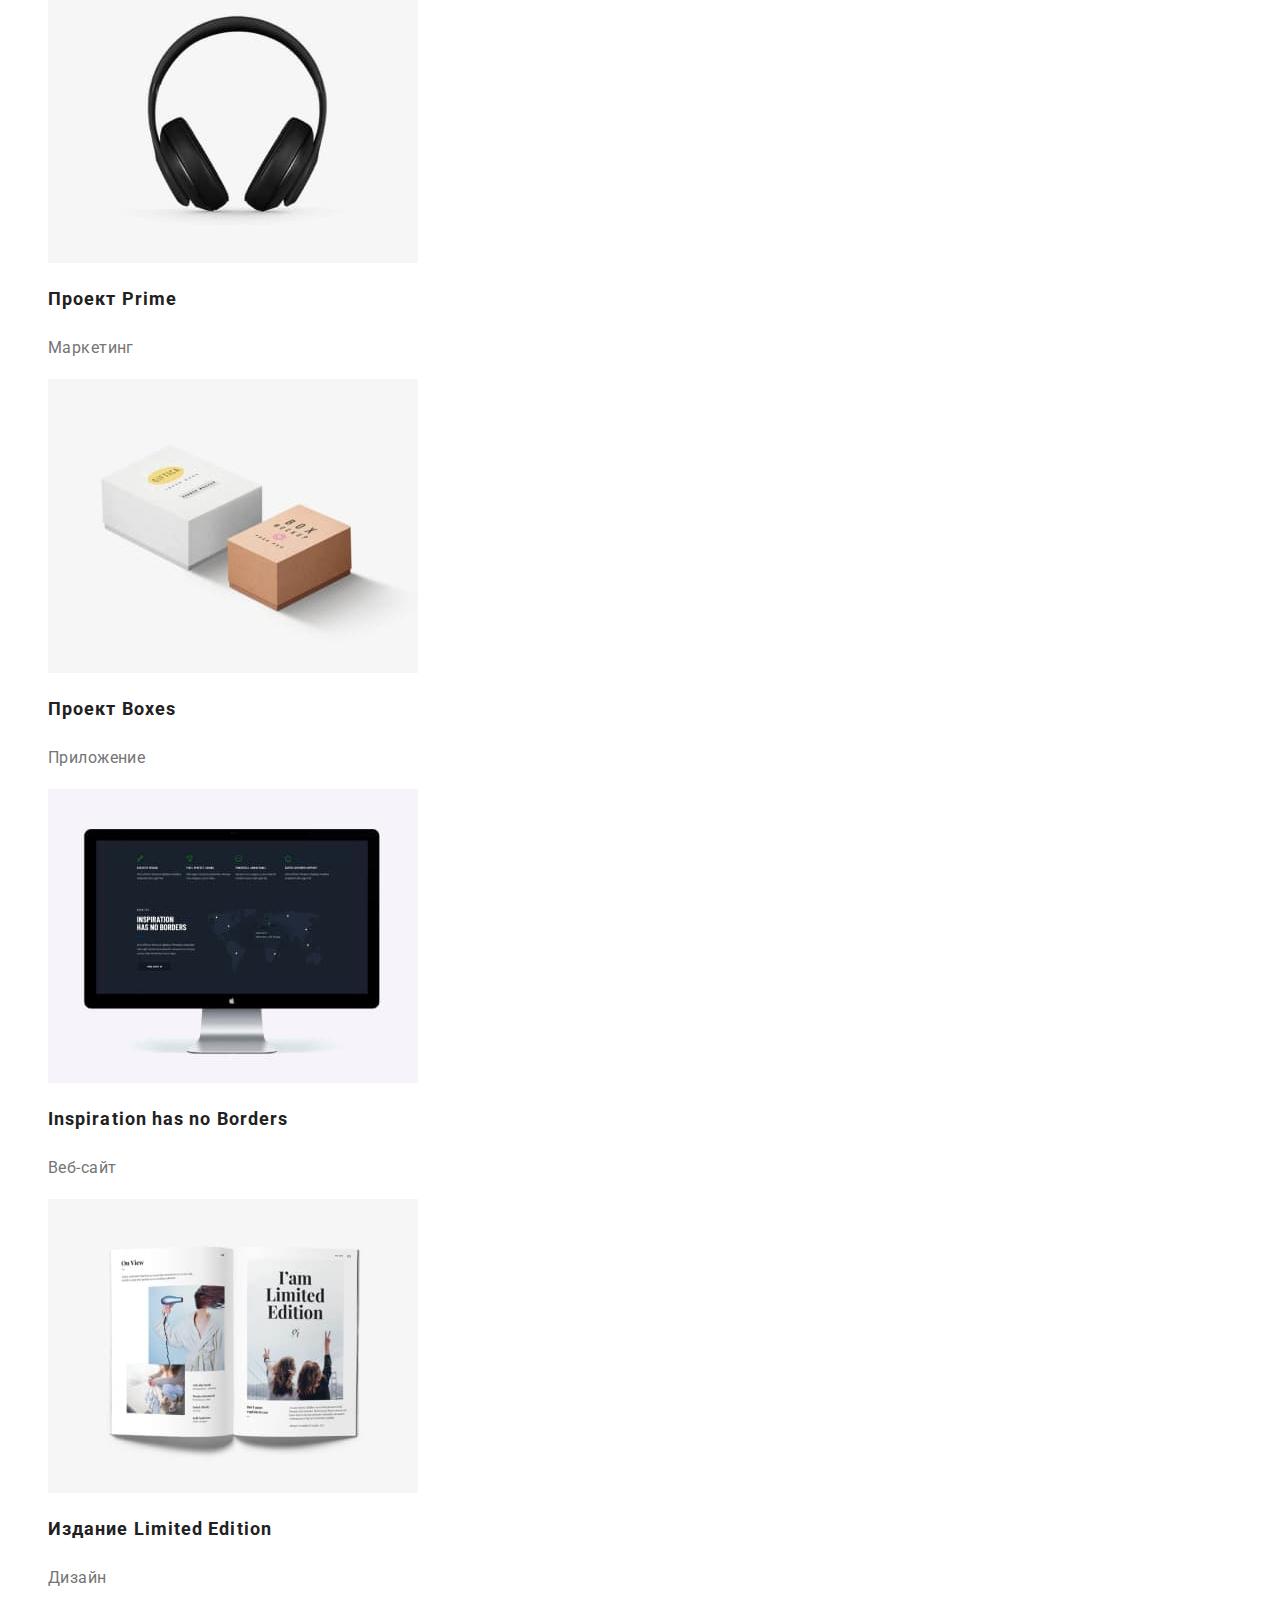
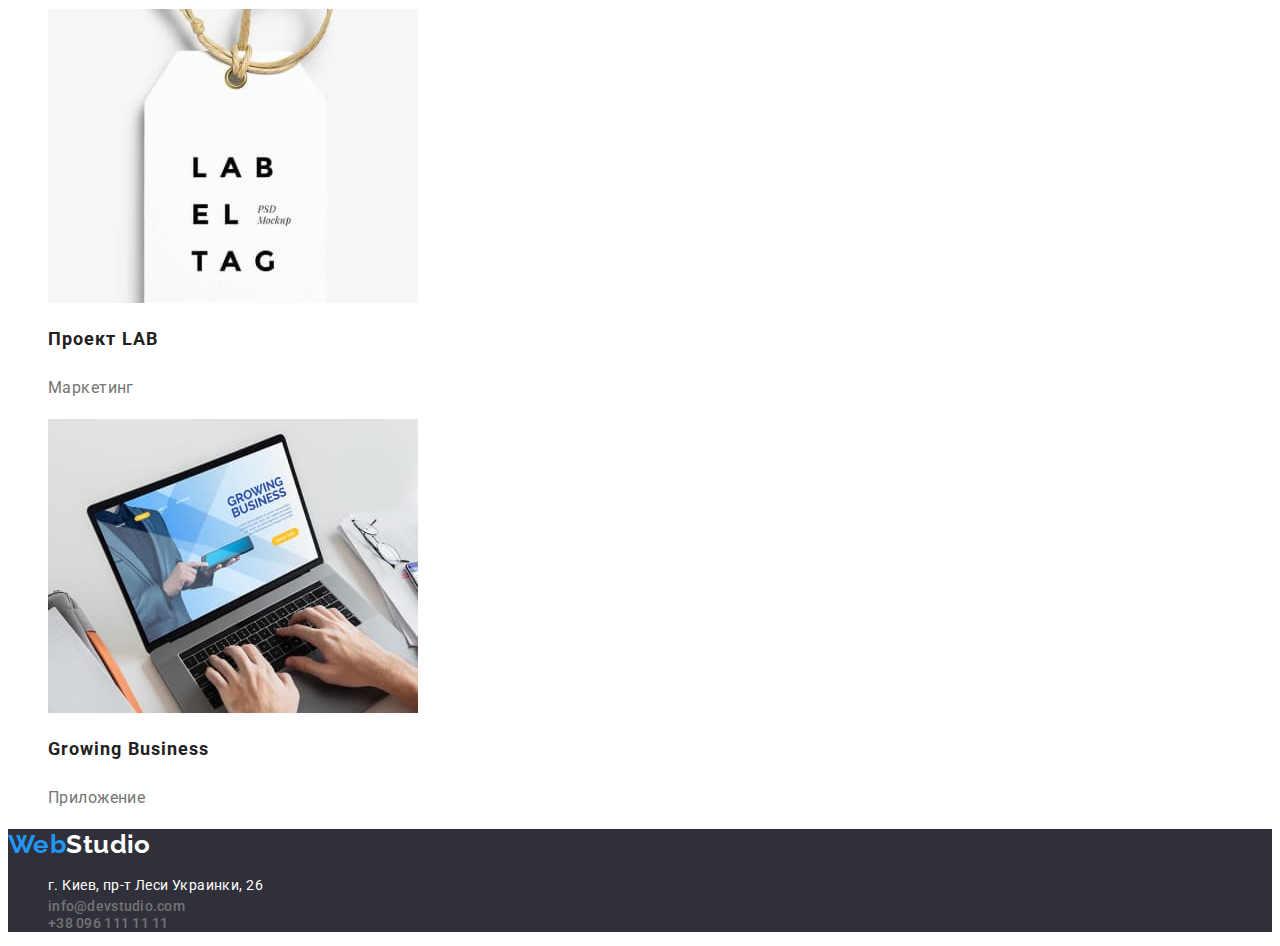
==== commit 6fc3c4b4: "correct btn "all"" ====
--- a/portfolio.html
+++ b/portfolio.html
@@ -46,7 +46,7 @@
       <h1 hidden>Кнопки навигации по странице</h1>
 
       <ul class="nav-on-portfolio-list list">
-        <li><button class="nav-on-portfolio-text" type="button">Все</button></li>
+        <li><button class="nav-on-portfolio-text current" type="button">Все</button></li>
         <li><button class="nav-on-portfolio-text" type="button">Веб-сайты</button></li>
         <li><button class="nav-on-portfolio-text" type="button">Приложения</button></li>
         <li><button class="nav-on-portfolio-text" type="button">Дизайн</button></li>
--- a/css/styles.css
+++ b/css/styles.css
@@ -150,6 +150,10 @@
   background-color: var(--accent-color);
   color: var(--thirty-text-color);
 }
+.nav-on-portfolio-text.current {
+  background-color: var(--accent-color);
+  color: #ffffff;
+}
 .nav-on-portfolio-text {
   background-color: var(--secondary-bcg);
   font-family: inherit;
